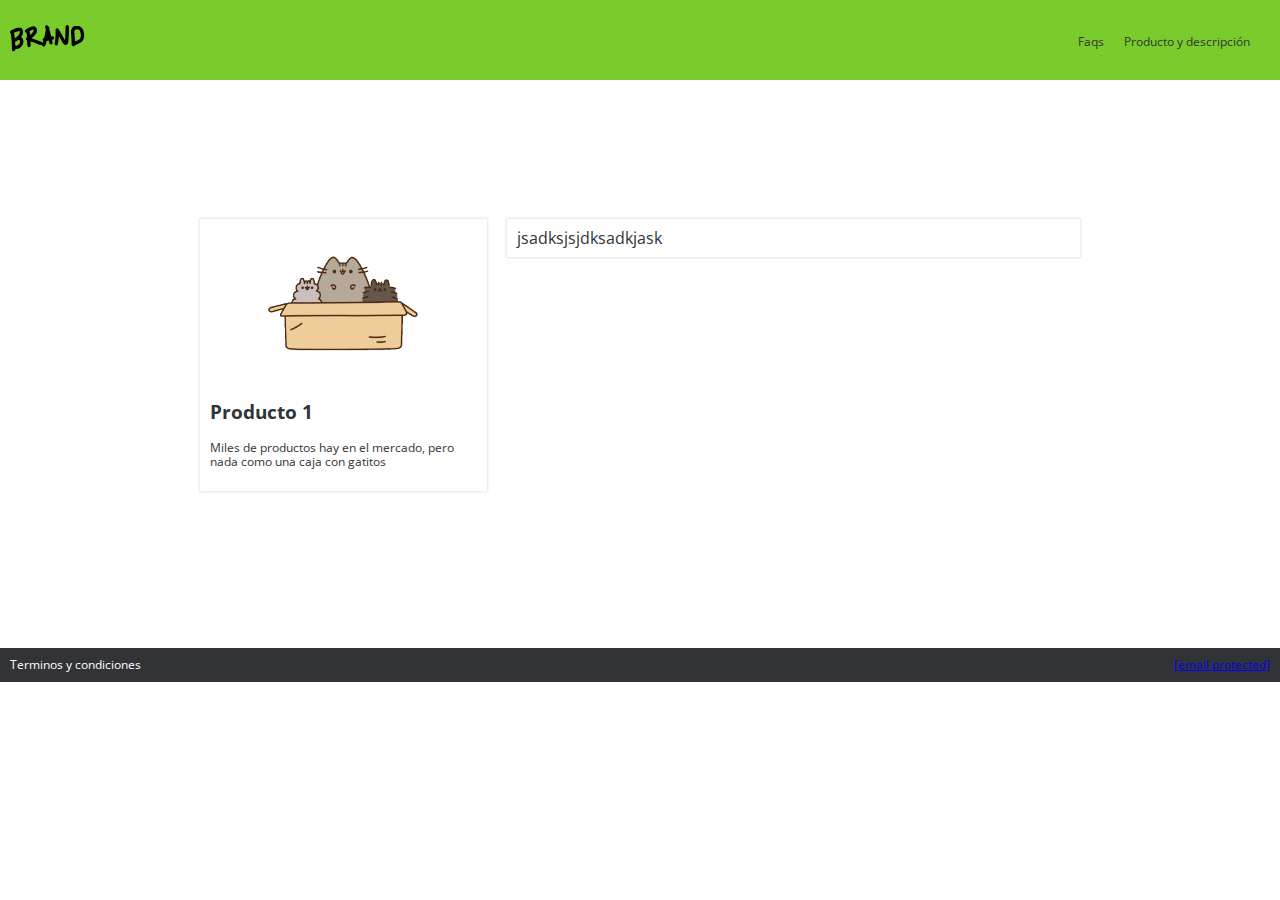
==== venta.html @ 8e3166d1 "Fin de la maquetacíon" ====
<!DOCTYPE html>
<html lang="en">
  <head>
    <meta charset="utf-8">
    <meta name="description" content="Este es un sitio de producto genial">
    <link rel="stylesheet" href="css/normalize.css">
    <link rel="stylesheet" href="css/estilos.css">
    <link rel="stylesheet" href="css/animations.css">
    <link rel="stylesheet" href="css/grid.css">
    <title>BRAND📦</title>

  </head> <!-- Cierra head -->
  <body>
    <nav>
      <a href="index.html"><img src="images/logo.png" alt=""></a>
      <ul>
        <li>
          <a href="faqs.html">Faqs</a></li>
        <li>
          <a href="#">Producto y descripción</a></li>
      </ul>
    </nav>

    <!-- Empiezan Formulario Venta -->
    <br>
    <br>
    <br>
    <br>
    <br>
    <br>
    <br>
   <div class="container">

    <div class="row">
        <div class="col-4">
            <div class="modulo_pago">  
                <div class="modulo_pago_images">
                        <img src="images/box2.png" alt="">
                </div>
                 <h3>
                     Producto 1
                 </h3>
                 <p>
                     Miles de productos hay en el mercado, pero nada como una caja con gatitos
                 </p>
            </div>
        </div>
        <div class="col-8">
            <div class="modulo_pago">
                    jsadksjsjdksadkjask
            </div>
        </div>
    </div>

   </div>
   <br>
   <br>
   <br>
   <br>
   <br>
   <br>
   <br>
   <br>

    <!-- Inicio de footer -->
    <footer>
      <div class="option">Terminos y condiciones</div>
      <div class="option"><a href="/cdn-cgi/l/email-protection" class="__cf_email__" data-cfemail="b2d1dddcc6d3d1c6ddf2d0c0d3dcd69cd1dddf">[email&#160;protected]</a></div>
    </footer>
    <!-- Fin de Footer -->

    <!-- Script -->
    <script data-cfasync="false" src="/cdn-cgi/scripts/5c5dd728/cloudflare-static/email-decode.min.js"></script><script src="scripts/script.js"></script>
  </body> <!-- Cierra body -->
</html> <!-- Cierra html -->
---- css/estilos.css ----
/*
#  ·················
#  ··_______________
#  ·/·___/·___/·___/
#  /·/__(__··|__··)·
#  \___/____/____/··
#  ·················
*/
@import url('https://fonts.googleapis.com/css?family=Open+Sans:400,700');
/*------ Variables */
:root{
  /*------ Colores */
  --green-color: #7ACC2D;
  --black-color: #313337;
  --white-color: white;
  /*------ Tipografía */
  --normal:12px;
  /*------ Espaciado */
  --space:10px;
  --space-2:20px;
  /*------ Box shadow*/
  --box:0px 0 2px 1px #e6e5e9;
}

/* -------------------------------------------  */
html, body{
  margin:0;
  padding: 0;
  font-family: 'Open Sans', sans-serif;
  color: var(--black-color);
}

p{
  font-size: var(--normal);
}


nav{
  display: flex;
  justify-content: space-between;
  align-items: center;
  padding: var(--space);
  min-height: 60px;
  background-color: var(--green-color);
}

nav a{
  text-decoration: none;
  color: var(--black-color);
  font-size: var(--normal);
}

nav a:hover{
  color: var(--white-color);
}

nav ul {
  display: flex;
}

nav ul li{
  padding-right: 20px;
  list-style: none;
}

hr{
  opacity: .2;
}

/* ------------------------------------------- MAIN SECTION */

.main_section{
  text-align: center;
  padding: 15%;
}

/* -------------------------------------------  PRODUCTOS */

.products{
  background-image: url("../images/curve.png");
  padding: 15%;
  background-position: center top;
  background-repeat: no-repeat;
  display: flex;
  height: 95px;
  background-size: cover;

}

.product{
  padding: 20px;
  margin-top: -226px;
}

.image-product{
  text-align: center;
}

.content{
  padding: 20px;
  background: var(--white-color);
  border-radius: 3px;
  box-shadow: 0px 0 2px 1px #e6e5e9;
}

.main_btn{
  padding: var(--space);
  background-color: var(--green-color);
  width: 100%;
  border: 0px;
  border-radius: 2px;
  cursor: pointer;
  color: var(--white-color);
}
.main_btn:hover{
  background-color: #63a426;
}

/* Beneficios */
.beneficios{
  padding: 10%;
  display: flex;
}

.beneficio{
  text-align: center;
  padding: 20px;
}

.beneficio img{
  max-height: 100px
}

.text_beneficio{
  text-align: justify;
}

/* Mentions */
.mentions{
  display: flex;
  padding: 5%;
}
.mention img{
  width: 100%;
}
h2.mention_title{
  text-align: center;
}
.mention{
  padding: var(--space);
}
.content_mention{
  box-shadow: 0px 0 2px 1px #e6e5e9;
}
.mention .text{
  padding: var(--space);
}
/* ------------------------------------------- Venta */

.modulo_pago{
background-color:var(--white-color);
box-shadow: var(--box);
padding:var(--space);
}

.modulo_pago_images{
  max-width: 150px;
  text-align: center;
  width: 100%;
  margin:auto;
}




/* ------------------------------------------- Footer */
footer{
  display: flex;
  justify-content: space-between;
  font-size: var(--normal);
  background-color: var(--black-color);
  padding: var(--space);
  color: var(--white-color);
}
---- css/grid.css ----
.container{
    max-width: 900px;
    margin:auto;
  }
  
  /* Valor por columna = 8.3333333333 */
  
  .row{
    display: flex;
  }
  
  .col-1{
    width: 8.3333333333%;
  }
  .col-2{
    width: 16.6666666666%;
  }
  .col-3{
    width: 24.9999999999%;
  }
  .col-4{
    width: 33.3333333332%;
  }
  .col-5{
    width: 41.6666666665%;
  }
  .col-6{
    width: 49.9999999998%;
  }
  .col-7{
    width: 58.3333333331%;
  }
  .col-8{
    width: 66.6666666664%;
  }
  .col-9{
    width: 74.9999999997%;
  }
  .col-10{
    width: 83.333333333%;
  }
  .col-11{
    width: 91.6666666663%;
  }
  .col-12{
    width: 100%;
  }
  
  .col-1,.col-2,.col-3,.col-4,.col-5,.col-6,.col-7,.col-8,.col-9,.col-10,.col-11,.col-12{
    padding: 10px;
  }
  .col-1 img,.col-2 img,.col-3 img,.col-4 img,.col-5 img,.col-6 img,.col-7 img,.col-8 img,.col-9 img,.col-10 img,.col-11 img,.col-12 img{
    width: 100%;
  }
  
  .no-desk{
    display: none;
  }
  
  @media (max-width:600px) {
    .container{
      padding: 30px;
    }
    .no-mobile{
      display: none
    }
    .no-desk{
      display: initial;
    }
    .row{
      display: inline;
      padding: 10px;
    }
    .col-1,.col-2,.col-3,.col-4,.col-5,.col-6,.col-7,.col-8,.col-9,.col-10,.col-11,.col-12{
      width: 100%;
      padding: 0px;
    }
  }
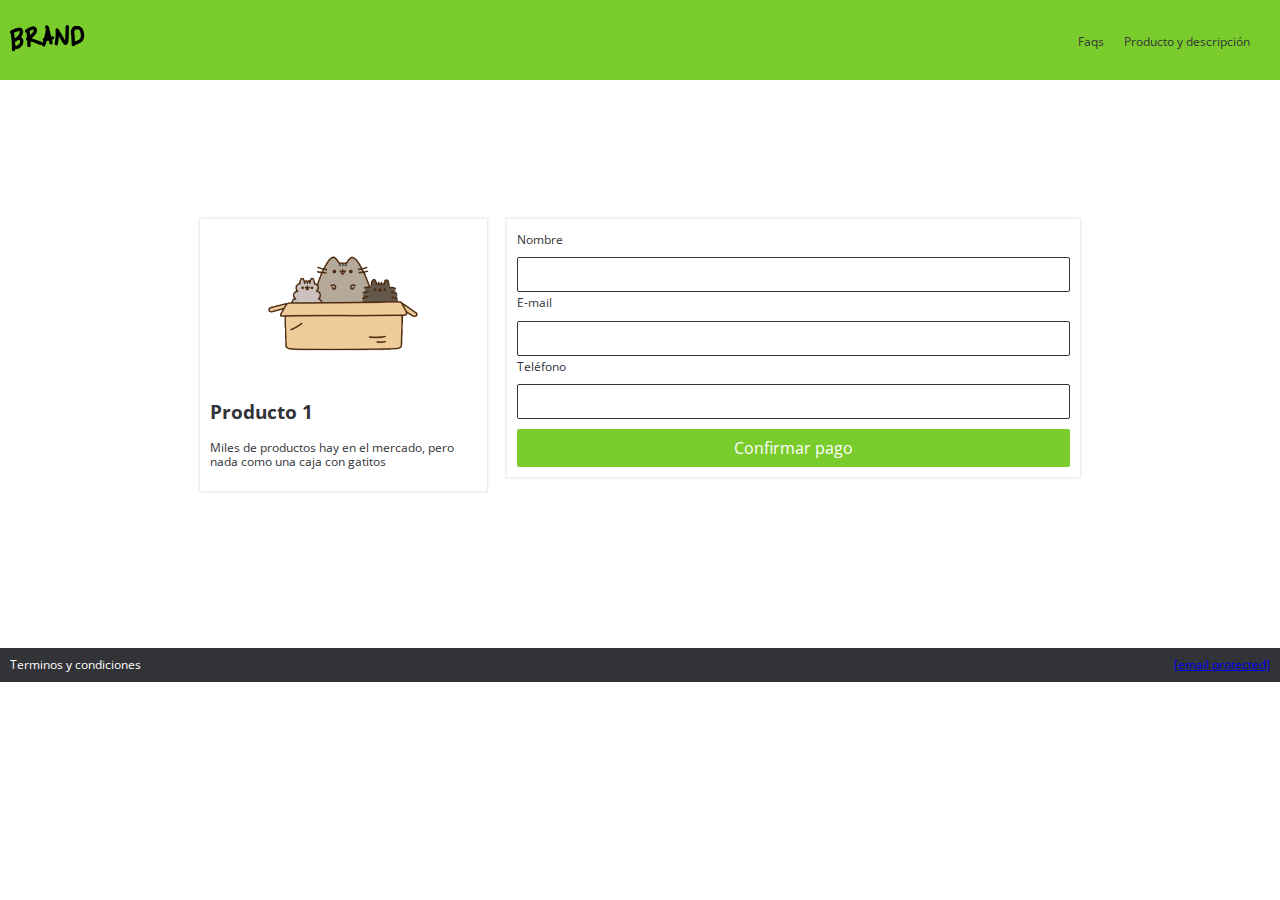
==== commit f66eb22f: "Final del proyecto" ====
--- a/venta.html
+++ b/venta.html
@@ -47,7 +47,21 @@
         </div>
         <div class="col-8">
             <div class="modulo_pago">
-                    jsadksjsjdksadkjask
+                    <form action="url de paypal" method="POST">
+                        <label for="name">Nombre</label>
+                        <br>
+                        <input type="text" placeholder="" name="name" class="data">
+                        <br>
+                        <label for="email">E-mail</label>
+                        <br>
+                        <input type="text" placeholder="" name="email" class="data">
+                        <br>
+                        <label for="phone">Teléfono</label>
+                        <br>
+                        <input type="text" placeholder="" name="phone" class="data">
+                        <input type="submit" class="main_btn" name="submit" value="Confirmar pago">
+                    </form>
+                    
             </div>
         </div>
     </div>
--- a/css/estilos.css
+++ b/css/estilos.css
@@ -30,9 +30,10 @@
   color: var(--black-color);
 }
 
-p{
+p,label{
   font-size: var(--normal);
 }
+
 
 
 nav{
@@ -170,8 +171,19 @@
   margin:auto;
 }
 
-
-
+.data{
+ margin-top: 10px;
+ width: 100%;
+ height: 35px;
+ border-radius: 2px;
+ border: 1px solid var(--black-color);
+ box-sizing: border-box;/*Toma como referncia los atributos del que lo contiene*/
+}
+
+.modulo_pago .main_btn{
+ margin-top: 10px; 
+
+}
 
 /* ------------------------------------------- Footer */
 footer{
@@ -182,3 +194,8 @@
   padding: var(--space);
   color: var(--white-color);
 }
+
+
+.contact a{
+  color:var(--green-color);
+}